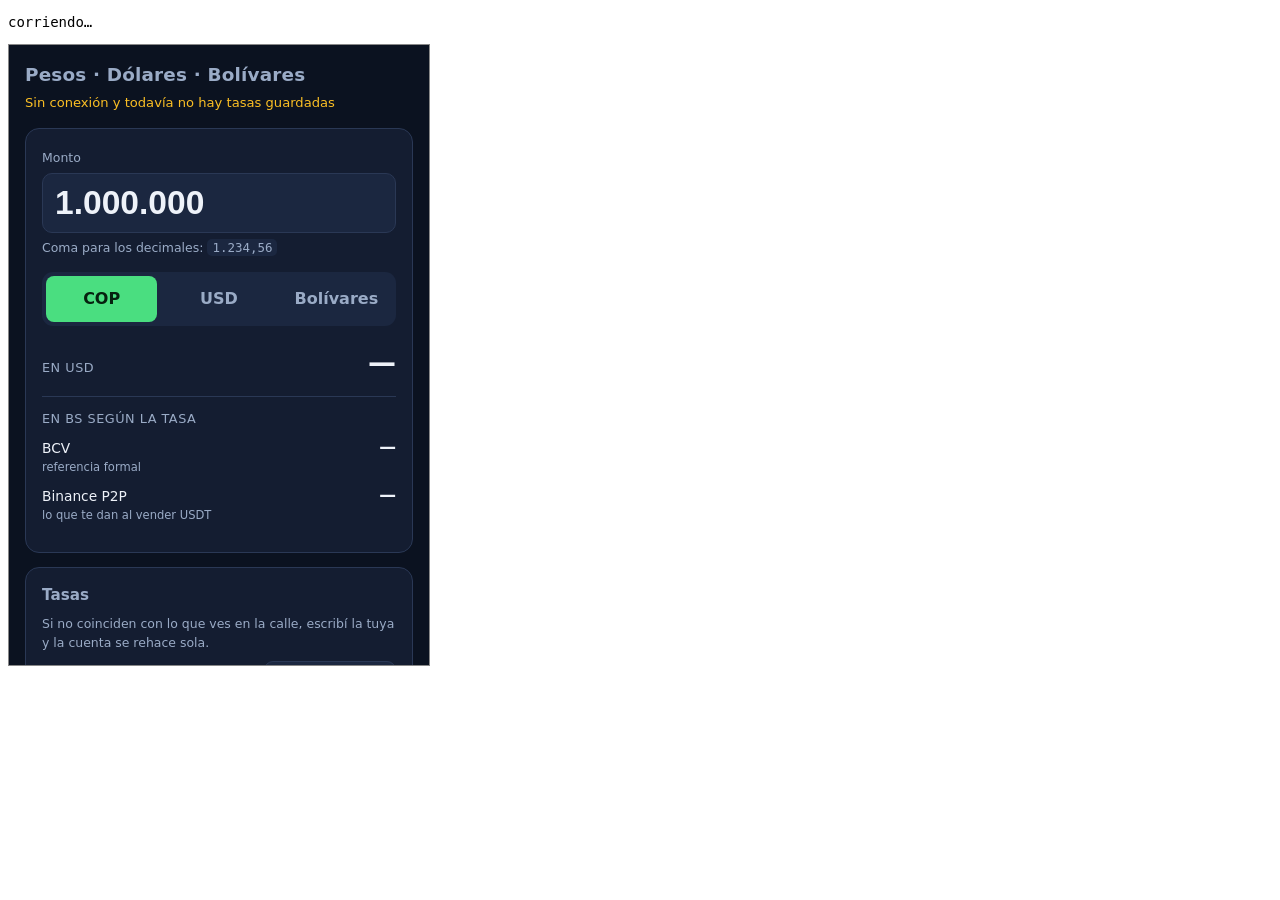
==== tests/dom-check.html @ 2a596176 "feat(app): converter page with the three rates side by side Amounts and rates are read by different " ====
<!DOCTYPE html>
<html lang="es">
<head>
<meta charset="utf-8">
<title>Prueba de interacción</title>
<style>body { font: 14px monospace; } iframe { border: 1px solid #888; }</style>
</head>
<body>
<pre id="out">corriendo…</pre>
<iframe id="app" src="../index.html" width="420" height="620"></iframe>
<script>
/*
 * Drives the real page in a real browser, through a same-origin iframe, and
 * prints what the app did. `--dump-dom` alone cannot type, and the manual rate
 * field is exactly where the thousand-fold misreading used to happen.
 */
const out = document.getElementById('out');
const lines = [];

function say(name, actual) {
  lines.push(`${name}: ${JSON.stringify(actual)}`);
}

function type(win, element, text) {
  element.value = text;
  element.dispatchEvent(new win.Event('input', { bubbles: true }));
}

window.addEventListener('load', () => {
  setTimeout(() => {
    try {
      const frame = document.getElementById('app');
      const doc = frame.contentDocument;
      const win = frame.contentWindow;

      // 1. Paste the Binance price, exactly as Binance shows it.
      const binance = doc.querySelector('[data-key="binance"]');
      type(win, binance, '1011.500');
      say('nota de la tasa', doc.querySelector('[data-read-as="binance"]').textContent.trim());
      say('quedo marcada como tu valor', binance.classList.contains('is-manual'));
      say('aparece el boton de volver', !doc.getElementById('reset-rates').hidden);

      // 2. The result must be built on 1011.5, not on 1011500 and not on the
      //    fetched rate. Only 1011.5 produces 317.907,81 here.
      say('resultado en Bs', [...doc.querySelectorAll('.line-value')].map((n) => n.textContent));

      // 3. An amount that could be read two ways must say which one was used.
      type(win, doc.getElementById('amount'), '1000.500');
      say('nota del monto', doc.getElementById('amount-note').textContent.trim());

      // 4. Clearing the field must drop the override instead of using zero.
      type(win, binance, '');
      say('el boton de volver se esconde', doc.getElementById('reset-rates').hidden);
      say('vuelve la tasa automatica', [...doc.querySelectorAll('.line-value')].map((n) => n.textContent));

      out.textContent = lines.join('\n');
    } catch (error) {
      out.textContent = `ERROR: ${error.message}\n${lines.join('\n')}`;
    }
  }, 2500);
});
</script>
</body>
</html>
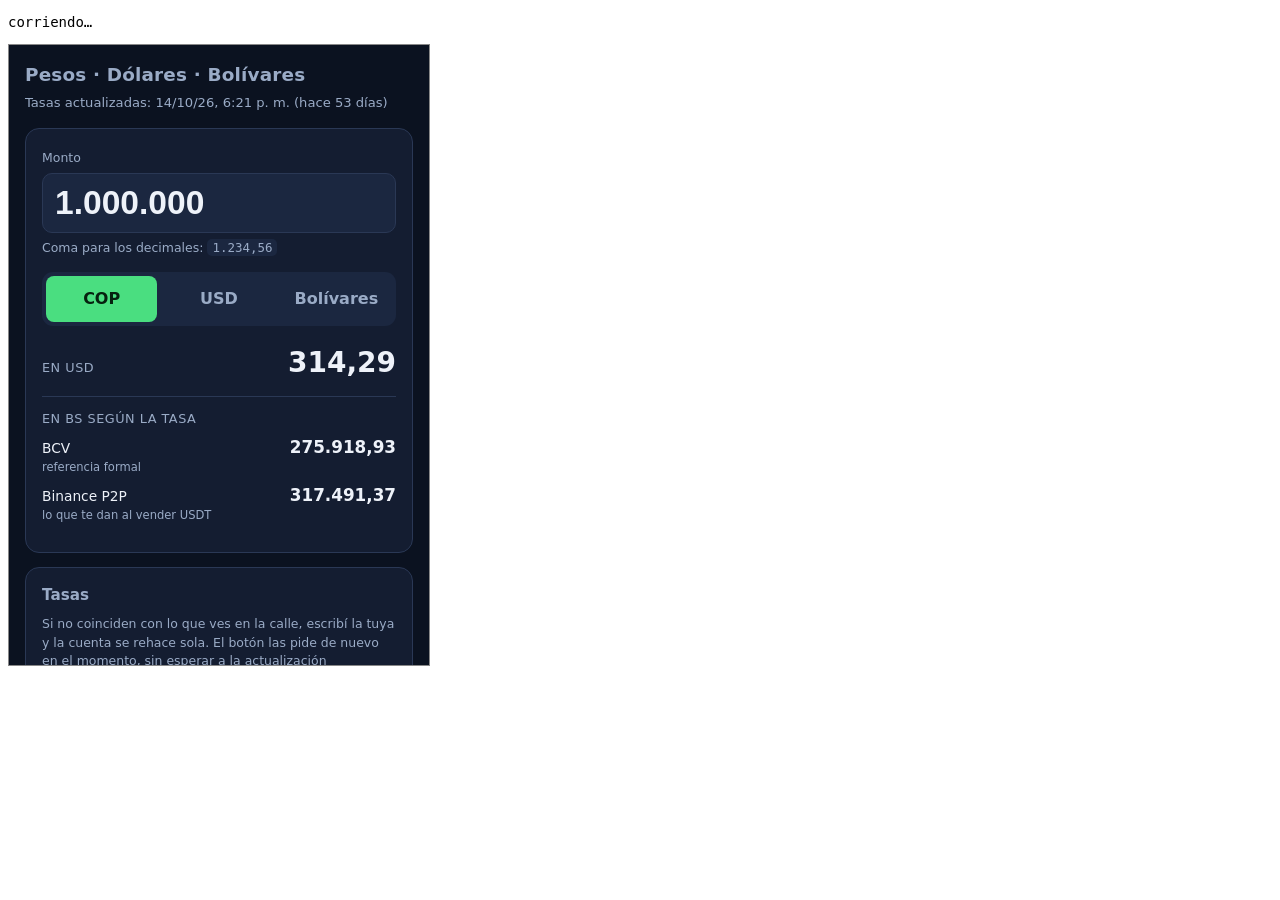
==== commit 63e684ad: "feat(app): refresh the rates from the page, on demand" ====
--- a/tests/dom-check.html
+++ b/tests/dom-check.html
@@ -24,6 +24,10 @@
 function type(win, element, text) {
   element.value = text;
   element.dispatchEvent(new win.Event('input', { bubbles: true }));
+}
+
+function done() {
+  out.textContent = lines.join('\n');
 }
 
 window.addEventListener('load', () => {
@@ -53,7 +57,26 @@
       say('el boton de volver se esconde', doc.getElementById('reset-rates').hidden);
       say('vuelve la tasa automatica', [...doc.querySelectorAll('.line-value')].map((n) => n.textContent));
 
-      out.textContent = lines.join('\n');
+      // 5. The refresh button has to reach the live sources from the browser.
+      //    TRM and both DolarApi rates are reachable; Binance P2P is not, which
+      //    is why the button asks DolarApi for both Venezuelan rates.
+      say('existe el boton de actualizar', Boolean(doc.getElementById('refresh')));
+      doc.getElementById('refresh').click();
+
+      let tries = 0;
+      const poll = () => {
+        const status = doc.getElementById('refresh-status').textContent.trim();
+        if (status && !status.startsWith('Consultando')) {
+          say('estado del boton', status);
+          say('marca de actualizacion', doc.getElementById('updated').textContent.trim());
+          say('fuente de cada tasa', [...doc.querySelectorAll('.rate-meta')].map((n) => n.textContent.trim()));
+          done();
+          return;
+        }
+        if (++tries > 80) { say('estado del boton', 'SIN RESPUESTA tras 20s'); done(); return; }
+        setTimeout(poll, 250);
+      };
+      setTimeout(poll, 500);
     } catch (error) {
       out.textContent = `ERROR: ${error.message}\n${lines.join('\n')}`;
     }
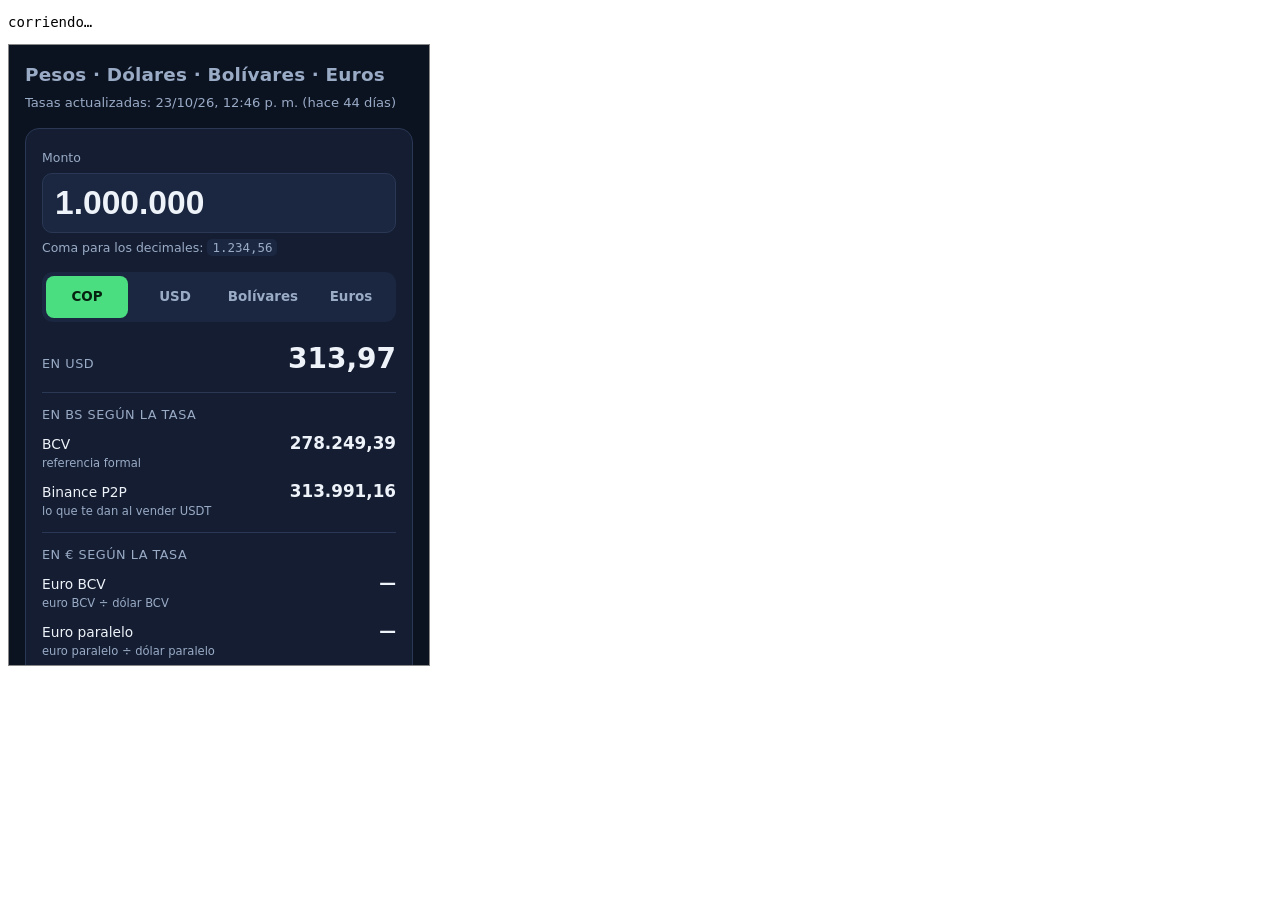
==== commit 34799dd2: "feat(calc): cross a fourth currency through coherent pairs The euro is quoted in Venezuela only in b" ====
--- a/tests/dom-check.html
+++ b/tests/dom-check.html
@@ -30,6 +30,22 @@
   out.textContent = lines.join('\n');
 }
 
+/* The result blocks are read by the currency they lead to, so adding the euro
+   cannot silently change what an earlier assertion was looking at. */
+function blockFor(doc, label) {
+  return [...doc.querySelectorAll('.result')]
+    .find((block) => block.querySelector('.result-target').textContent.includes(label));
+}
+
+function linesFor(doc, label) {
+  return [...blockFor(doc, label).querySelectorAll('.line-value')].map((n) => n.textContent);
+}
+
+function labelsFor(doc, label) {
+  return [...blockFor(doc, label).querySelectorAll('.line-source')]
+    .map((n) => n.firstChild.nodeValue);
+}
+
 window.addEventListener('load', () => {
   setTimeout(() => {
     try {
@@ -46,7 +62,7 @@
 
       // 2. The result must be built on 1011.5, not on 1011500 and not on the
       //    fetched rate. Only 1011.5 produces 317.907,81 here.
-      say('resultado en Bs', [...doc.querySelectorAll('.line-value')].map((n) => n.textContent));
+      say('resultado en Bs', linesFor(doc, 'Bs'));
 
       // 3. An amount that could be read two ways must say which one was used.
       type(win, doc.getElementById('amount'), '1000.500');
@@ -55,11 +71,40 @@
       // 4. Clearing the field must drop the override instead of using zero.
       type(win, binance, '');
       say('el boton de volver se esconde', doc.getElementById('reset-rates').hidden);
-      say('vuelve la tasa automatica', [...doc.querySelectorAll('.line-value')].map((n) => n.textContent));
+      say('vuelve la tasa automatica', linesFor(doc, 'Bs'));
 
-      // 5. The refresh button has to reach the live sources from the browser.
-      //    TRM and both DolarApi rates are reachable; Binance P2P is not, which
-      //    is why the button asks DolarApi for both Venezuelan rates.
+      // 5. The euro: a fourth currency, five rates, and one line per coherent
+      //    pair. With 10 EUR on screen the two Bs lines are the two euro
+      //    readings of the live file, and COP crosses each of them with its own
+      //    dollar, never with the other market's.
+      type(win, doc.getElementById('amount'), '10');
+      doc.querySelector('#currency button[data-currency="EUR"]').click();
+      say('pestanas de moneda',
+        [...doc.querySelectorAll('#currency button')].map((b) => b.dataset.currency));
+      say('claves de las cinco tasas',
+        [...doc.querySelectorAll('.rate-input')].map((n) => n.dataset.key));
+      say('destinos desde EUR',
+        [...doc.querySelectorAll('.result-target')].map((n) => n.textContent));
+      say('etiquetas en Bs', labelsFor(doc, 'Bs'));
+      say('etiquetas en COP', labelsFor(doc, 'COP'));
+      say('10 EUR a Bs', linesFor(doc, 'Bs'));
+      say('10 EUR a COP', linesFor(doc, 'COP'));
+
+      // 6. A euro typed by hand must win like the dollar ones, and it must move
+      //    only its own line: the official pair cannot follow the street euro.
+      const usdOficial = () => linesFor(doc, 'USD')[0];
+      const euroParalelo = doc.querySelector('[data-key="eur_paralelo"]');
+      say('EUR a USD oficial antes', usdOficial());
+      type(win, euroParalelo, '2000');
+      say('EUR a USD oficial despues', usdOficial());
+      say('EUR a USD paralelo despues', linesFor(doc, 'USD')[1]);
+      say('10 EUR a Bs con el paralelo a mano', linesFor(doc, 'Bs'));
+      type(win, euroParalelo, '');
+
+      // 7. The refresh button has to reach the live sources from the browser.
+      //    TRM, both DolarApi dollar rates and both euro rates are reachable;
+      //    Binance P2P is not, which is why the button asks DolarApi for both
+      //    Venezuelan dollar rates.
       say('existe el boton de actualizar', Boolean(doc.getElementById('refresh')));
       doc.getElementById('refresh').click();
 
